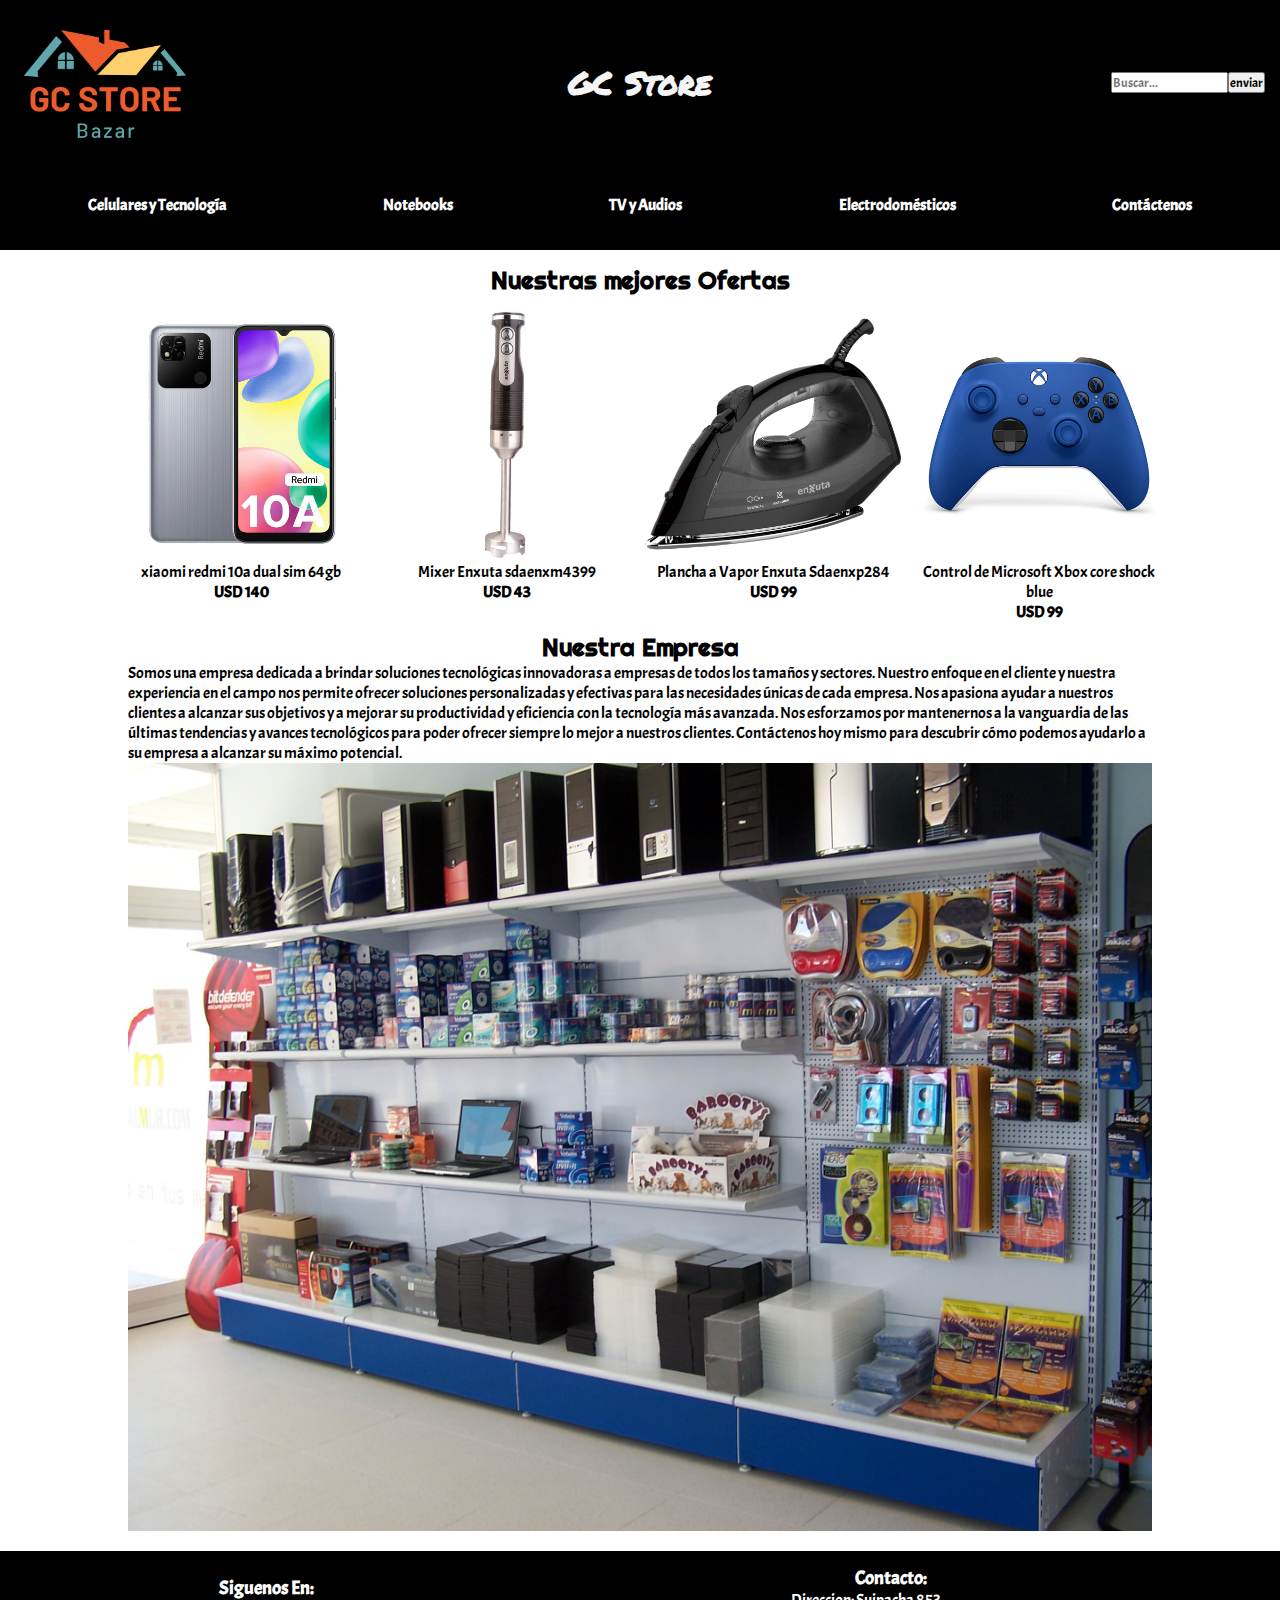
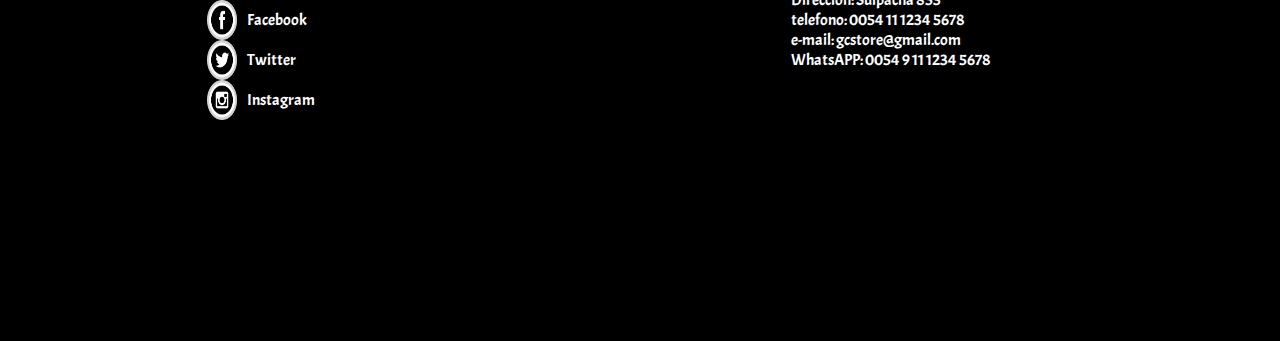
==== index.html @ 78a89770 "Se agregan los Title y los meta description a cada pagina" ====
<!DOCTYPE html>
<html lang="en">

<head>
    <meta charset="UTF-8">
    <meta http-equiv="X-UA-Compatible" content="IE=edge">
    <meta name="viewport" content="width=device-width, initial-scale=1.0">
    <meta name="description"
        content="Componentes, Conectividad, Computadoras, Monitores, Impresoras, Periféricos, Gaming, Audio e Imagen. Enviamos a todo el País. Tecnología con garantía.">
    <title>GC Store - La mejor tienda de Informatica y tecnologia del País</title>
    <link rel="stylesheet" href="./css/styles.css">
    <link href="https://unpkg.com/aos@2.3.1/dist/aos.css" rel="stylesheet">
</head>

<body>
    <header class="header">
        <figure>
            <img class="header__logo" src="./img/logo-gcstore.png" alt="Logo GC Store">
        </figure>
        <div class="header__titulo-principal">
            <h1>GC Store</h1>
        </div>
        <form class="header__form" action="">
            <input class="header__form-search" type="search" placeholder="Buscar...">
            <input class="header__form-submit-search" type="submit" value="enviar">
        </form>
        <nav class="header__nav">
            <ul class="header__nav-list-nav">
                <li><a href="./pages/cel-y-tec.html">Celulares y Tecnología</a></li>
                <li><a href="./pages/notebooks.html">Notebooks</a></li>
                <li><a href="./pages/tv-audio-video.html">TV y Audios</a></li>
                <li><a href="./pages/electrodomesticos.html">Electrodomésticos</a></li>
                <li><a href="./pages/contactenos.html">Contáctenos</a></li>
            </ul>
        </nav>


    </header>

    <main class="main">
        <section class="main__ofertas-section">
            <h2 class="main__ofertas-section-h2">Nuestras mejores Ofertas</h2>
            <div class="main__ofertas-section__contenedor-fig-index">
                <div class="ofertas-seccion__tarjeta">
                    <img src="./img/xiaomi-redmi-10a-dual-sim-64-gb-plata-cromada-3-gb-ram.jpg"
                        alt="Celular Xiaomi Redmi Note 10">
                    <p>xiaomi redmi 10a dual sim 64gb </p>
                    <p><strong>USD 140</strong></p>
                </div>
                <div class="ofertas-seccion__tarjeta">
                    <img src="./img/mixer-enxuta-sdaenxm4399-negro-y-acero-inoxidable-220v-600w.jpg"
                        alt="Mixer Enxuta 220V 600W">
                    <p>Mixer Enxuta sdaenxm4399 </p>
                    <p><strong>USD 43</strong></p>
                </div>
                <div class="ofertas-seccion__tarjeta">
                    <img src="./img/plancha-a-vapor-enxuta.jpg" alt="Plancha a vapor Enxuta">
                    <pn>Plancha a Vapor Enxuta Sdaenxp284 </pn>
                    <p><strong>USD 99</strong></p>
                </div>
                <div class="ofertas-seccion__tarjeta">
                    <img src="./img/control-de-microsoft-xbox-core-shock-blue.jpg"
                        alt="Control de Microsoft Xbox core shock blue">
                    <p>Control de Microsoft Xbox core shock blue</p>
                    <p><strong>USD 99</strong></p>
                </div>
            </div>
        </section>

        <section class="main__nuestra-empresa">
            <h2 class="main__nuestra-empresa__title">Nuestra Empresa</h2>
            <div class="main__nuestra-empresa__div">
                <p>Somos una empresa dedicada a brindar soluciones tecnológicas innovadoras a empresas de todos los
                    tamaños
                    y sectores. Nuestro enfoque en el cliente y nuestra experiencia en el campo nos permite ofrecer
                    soluciones personalizadas y efectivas para las necesidades únicas de cada empresa. Nos apasiona
                    ayudar a
                    nuestros clientes a alcanzar sus objetivos y a mejorar su productividad y eficiencia con la
                    tecnología
                    más avanzada. Nos esforzamos por mantenernos a la vanguardia de las últimas tendencias y avances
                    tecnológicos para poder ofrecer siempre lo mejor a nuestros clientes. Contáctenos hoy mismo para
                    descubrir cómo podemos ayudarlo a su empresa a alcanzar su máximo potencial.</p>
                <figure class="main__nuestra-empresa__figure">
                    <img src="./img/nuestro-local.jpg" alt="Foto de nuestro local" width="500">
                </figure>
            </div>

        </section>

    </main>

    <footer class="footer">
        <div class="footer__contenedor-redes">
            <h3 class="footer__contenedor-redes-h3">Siguenos En:</h3>
            <ul>
                <li class="footer__contenedor-redes-li"><img src="./img/fb_icon-icons.com_65434.png"
                        alt="facebook-icon"><a href="">Facebook</a></li>
                <li class="footer__contenedor-redes-li"><img
                        src="./img/social_media_logo_twitter_icon-icons.com_59061.png" alt="facebook-icon"><a
                        href="">Twitter</a></li>
                <li class="footer__contenedor-redes-li"><img
                        src="./img/social_media_logo_instagram_icon-icons.com_59062.png" alt="facebook-icon"><a
                        href="">Instagram</a></li>
            </ul>
        </div>

        <div class="footer__contacto">
            <h3 class="footer__contacto-h3">Contacto:</h3>
            <div class="footer__contacto-contenedor">
                <ul>
                    <li>Direccion: Suipacha 853</li>
                    <li>telefono: 0054 11 1234 5678 </li>
                    <li>e-mail: gcstore@gmail.com</li>
                    <li>WhatsAPP: 0054 9 11 1234 5678 </li>
                </ul>
                <iframe class="footer__contacto-iframe-gmaps"
                    src="https://www.google.com/maps/embed?pb=!1m18!1m12!1m3!1d11045.826780831363!2d-58.38901411533874!3d-34.60557881953259!2m3!1f0!2f0!3f0!3m2!1i1024!2i768!4f13.1!3m3!1m2!1s0x95bccac9b6e2e197%3A0x750fd7bfead405ed!2sSuipacha%20853%2C%20C1008AAQ%20CABA%2C%20Argentina!5e0!3m2!1ses-419!2suy!4v1678734694601!5m2!1ses-419!2suy"
                    width="600" height="450" style="border:0;" allowfullscreen="" loading="lazy"
                    referrerpolicy="no-referrer-when-downgrade"></iframe>
            </div>
        </div>

    </footer>
    <script src="https://unpkg.com/aos@2.3.1/dist/aos.js"></script>
    <script>
        AOS.init();
    </script>
</body>

</html>
---- css/styles.css ----
* {
  margin: 0;
  padding: 0;
  box-sizing: border-box;
  /* toda la caja con el padding y el borde forma parte de ese 100% */
}

a {
  text-decoration: none;
}

ul,
ol {
  list-style-type: none;
}

@font-face {
  font-family: "acme";
  src: url("../fonts/Acme/Acme-Regular.ttf");
}
@font-face {
  font-family: "permanentmaker";
  src: url("../fonts/Permanent_Marker/PermanentMarker-Regular.ttf");
}
@font-face {
  font-family: "righteos";
  src: url("../fonts/Righteous/Righteous-Regular.ttf");
}
* {
  font-family: "acme", "Lucida Sans Regular", "Lucida Grande", "Lucida Sans Unicode", Geneva, Verdana, sans-serif;
}

.header {
  background-color: rgb(0, 0, 0);
  padding-top: 15px;
  padding-left: 15px;
  padding-right: 15px;
  color: whitesmoke;
  /* padding-bottom: none; */
}
.header__titulo-principal h1 {
  color: whitesmoke;
  font-family: permanentmaker, "Lucida Sans Regular", "Lucida Grande", "Lucida Sans Unicode", Geneva, Verdana, sans-serif;
  font-size: 2rem;
  text-align: center;
}
.header__logo {
  display: none;
}
.header__nav-list-nav {
  display: flex;
  flex-direction: column;
  gap: 10px;
}
.header__nav-list-nav li {
  font-weight: bold;
  font-size: 1.2;
  text-align: center;
}
.header__nav-list-nav li a {
  text-decoration: none;
  color: white;
}
.header__form {
  display: none;
}

@media (min-width: 576px) {
  .header {
    display: grid;
    grid-template-columns: 1fr 1fr 1fr;
    grid-template-rows: 15vh 10vh;
    grid-gap: 10px;
    align-items: center;
  }
  .header__logo {
    display: block;
    width: 20vh;
  }
  .header__form {
    display: flex;
    flex-direction: row;
    justify-content: end;
    align-items: center;
  }
  .header__nav-list-nav {
    display: flex;
    flex-direction: row;
    justify-content: space-around;
  }
  .header__nav {
    grid-column: span 3;
  }
}
.footer {
  display: flex;
  flex-direction: column;
  flex-wrap: wrap;
  justify-content: space-around;
  background-color: black;
  padding: 15px;
}
.footer__contacto {
  display: flex;
  flex-direction: column;
  color: white;
  text-align: left;
}
.footer__contacto-h3 {
  text-align: center;
}
.footer__contacto-contenedor {
  display: flex;
  flex-direction: column;
  color: white;
  align-items: center;
  /* gap: 20px; */
}
.footer__contacto-iframe-gmaps {
  width: 80vw;
  height: 80vw;
  padding: 20px;
  align-items: center;
}
.footer__contenedor-redes {
  display: flex;
  flex-direction: column;
  padding: 10px;
  align-items: center;
}
.footer__contenedor-redes li {
  display: flex;
  flex-direction: row;
}
.footer__contenedor-redes li a {
  color: white;
  padding: 10px;
  text-decoration: none;
}
.footer__contenedor-redes h3 {
  color: white;
}
.footer__contenedor-redes img {
  width: 30px;
}

@media (min-width: 576px) {
  .footer {
    display: flex;
    flex-direction: row;
  }
  .footer__contacto-iframe-gmaps {
    width: 30vw;
    height: 20vw;
    padding: 20px;
    align-items: center;
  }
}
.ofertas-seccion__tarjeta {
  display: flex;
  flex-direction: column;
  justify-content: center;
  text-align: center;
}
.ofertas-seccion__tarjeta p {
  width: 60vw;
}
.ofertas-seccion__tarjeta img {
  width: 60vw;
}

@media (min-width: 576px) {
  .ofertas-seccion__tarjeta p {
    width: 30vw;
  }
  .ofertas-seccion__tarjeta img {
    width: 30vw;
  }
}
@media (min-width: 800px) {
  .ofertas-seccion__tarjeta p {
    width: 20vw;
  }
  .ofertas-seccion__tarjeta img {
    width: 20vw;
  }
}
/*----------------------------------------------BODY INDEX hasta 576px------------------------------------------------------ */
.main {
  padding: 15px;
}
.main__ofertas-section-h2 {
  font-family: righteos, "Lucida Sans Regular", "Lucida Grande", "Lucida Sans Unicode", Geneva, Verdana, sans-serif;
  text-align: center;
  justify-content: center;
  font-size: 1.5rem;
}
.main__ofertas-section__contenedor-fig-index {
  display: flex;
  flex-direction: column;
  /* justify-content: space-around; */
  align-items: center;
  gap: 10px;
  /*background-color: blue;*/
}
.main__nuestra-empresa {
  display: flex;
  flex-flow: column;
  align-items: center;
}
.main__nuestra-empresa h2 {
  font-family: righteos, "Lucida Sans Regular", "Lucida Grande", "Lucida Sans Unicode", Geneva, Verdana, sans-serif;
  padding-top: 10px;
  text-align: center;
  font-size: 1.5rem;
}
.main__nuestra-empresa p {
  width: 80vw;
}
.main__nuestra-empresa figure img {
  width: 80vw;
}

/*----------------------------------------------BODY INDEX de 576px hasta 800px------------------------------------------------------ */
@media (min-width: 576px) {
  .main__ofertas-section__contenedor-fig-index {
    display: grid;
    grid-template-areas: "ofertas-seccion__tarjeta ofertas-seccion__tarjeta" "ofertas-seccion__tarjeta ofertas-seccion__tarjeta";
    align-items: baseline;
    justify-content: center;
  }
}
/*----------------------------------------------BODY INDEX mas de 800px------------------------------------------------------ */
@media (min-width: 800px) {
  .main__ofertas-section__contenedor-fig-index {
    display: grid;
    grid-template-areas: "ofertas-seccion__tarjeta ofertas-seccion__tarjeta ofertas-seccion__tarjeta ofertas-seccion__tarjet";
    align-items: baseline;
    justify-content: center;
    padding-top: 10px;
  }
}
.main-pages {
  padding: 15px;
}
.main-pages__marcas {
  display: none;
}
.main-pages__marcas-h2 {
  font-family: righteos, "Lucida Sans Regular", "Lucida Grande", "Lucida Sans Unicode", Geneva, Verdana, sans-serif;
  text-align: center;
  font-size: 1.3rem;
}
.main-pages__marcas-items {
  text-align: center;
  padding: 0px;
  font-size: 1.2rem;
}
.main-pages__productos-h2 {
  font-family: righteos, "Lucida Sans Regular", "Lucida Grande", "Lucida Sans Unicode", Geneva, Verdana, sans-serif;
  text-align: center;
  font-size: 1.6rem;
}
.main-pages__productos-contenedor-figuras {
  display: flex;
  flex-direction: column;
  align-items: center;
  gap: 10px;
  /*background-color: blue;*/
}

@media (min-width: 576px) {
  .main-pages {
    display: grid;
    grid-template-areas: "main-pages__marcas main-pages__productos";
  }
  .main-pages__marcas {
    display: flex;
    flex-direction: column;
    align-items: center;
    gap: 10px;
    /*background-color: blue;*/
  }
  .main-pages__productos-contenedor-figuras {
    display: grid;
    grid-template-areas: "ofertas-seccion__tarjeta ofertas-seccion__tarjeta" "ofertas-seccion__tarjeta ofertas-seccion__tarjeta";
    align-items: baseline;
    justify-content: center;
  }
}
@media (min-width: 800px) {
  .main-pages__productos-contenedor-figuras {
    display: grid;
    grid-template-areas: "ofertas-seccion__tarjeta ofertas-seccion__tarjeta ofertas-seccion__tarjeta ofertas-seccion__tarjeta";
    align-items: baseline;
    justify-content: center;
  }
}
/*---------------------------------------BODY PAGE CONTACTENOS hasta 576px------------------------------------------- */
.main-contactenos {
  padding: 15px;
  display: flex;
  flex-direction: column;
  align-items: center;
}
.main-contactenos-h2 {
  font-family: righteos, "Lucida Sans Regular", "Lucida Grande", "Lucida Sans Unicode", Geneva, Verdana, sans-serif;
  text-align: center;
  font-size: 1.6rem;
}
.main-contactenos-form {
  gap: 10px;
  width: 60vw;
  border-radius: 20px;
  background-color: rgba(0, 0, 0, 0.2);
}
.main-contactenos-form-nombre-usuario {
  display: flex;
  flex-direction: row;
  padding: 10px;
  flex-wrap: wrap;
}
.main-contactenos-form-nombre-usuario input {
  max-width: 100%;
  width: 100%;
}
.main-contactenos-form-email-usuario {
  display: flex;
  flex-direction: row;
  padding: 10px;
  flex-wrap: wrap;
}
.main-contactenos-form-email-usuario input {
  max-width: 100%;
  width: 100%;
}
.main-contactenos-form-motivo-mensaje {
  display: flex;
  flex-direction: row;
  padding: 10px;
  flex-wrap: wrap;
}
.main-contactenos-form-mensaje-usuario {
  display: flex;
  flex-direction: row;
  flex-wrap: wrap;
  padding: 10px;
}
.main-contactenos-form-mensaje-usuario textarea {
  min-height: 100px;
  max-height: 200px;
  max-width: 100%;
  width: 100%;
}
.main-contactenos-form-sumit-reset {
  display: flex;
  flex-direction: row;
  padding: 10px;
  justify-content: space-around;
  flex-wrap: wrap;
}

@media (min-width: 800px) {
  /* -----------------------------------BODY PAGE CONTACTENOS------------------------------------------------ */
  .main__contactenos-form {
    gap: 10px;
    width: 40vw;
    border-radius: 20px;
    background-color: rgba(0, 0, 0, 0.2);
  }
}

/*# sourceMappingURL=styles.css.map */
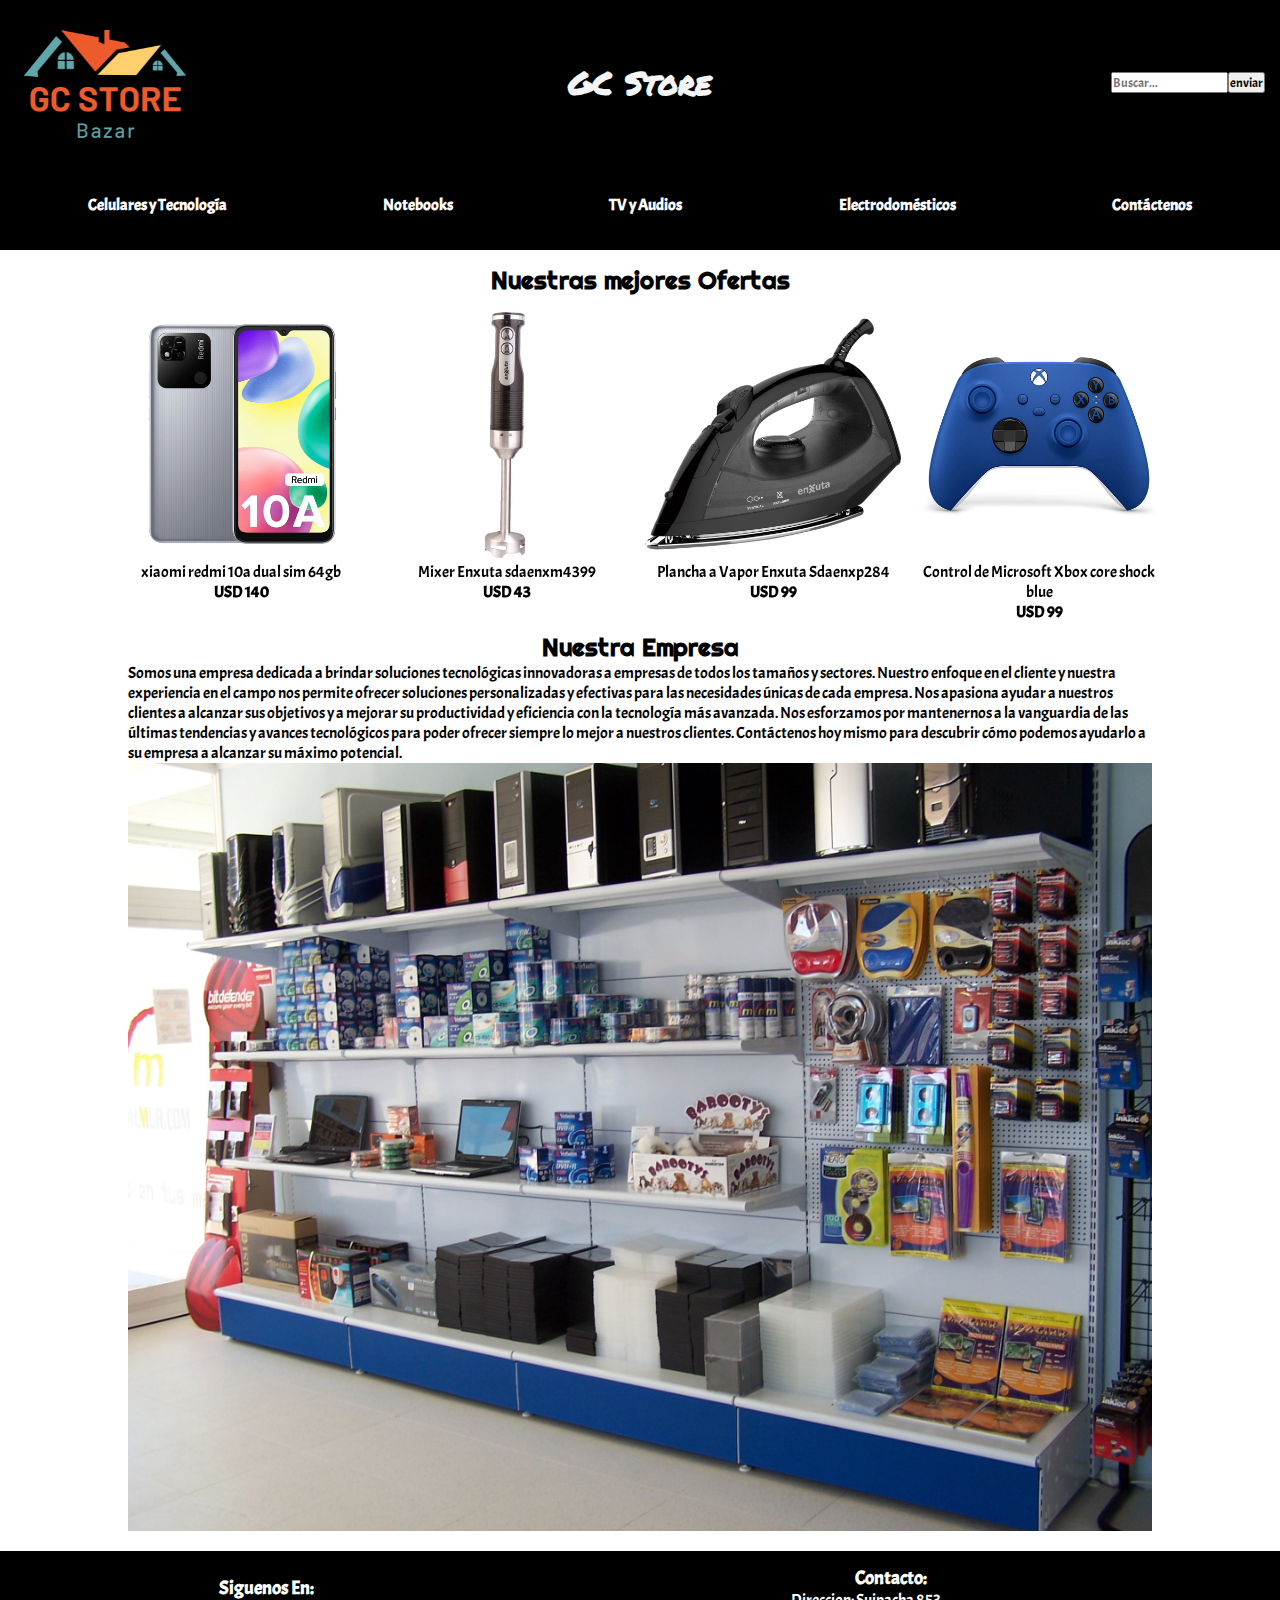
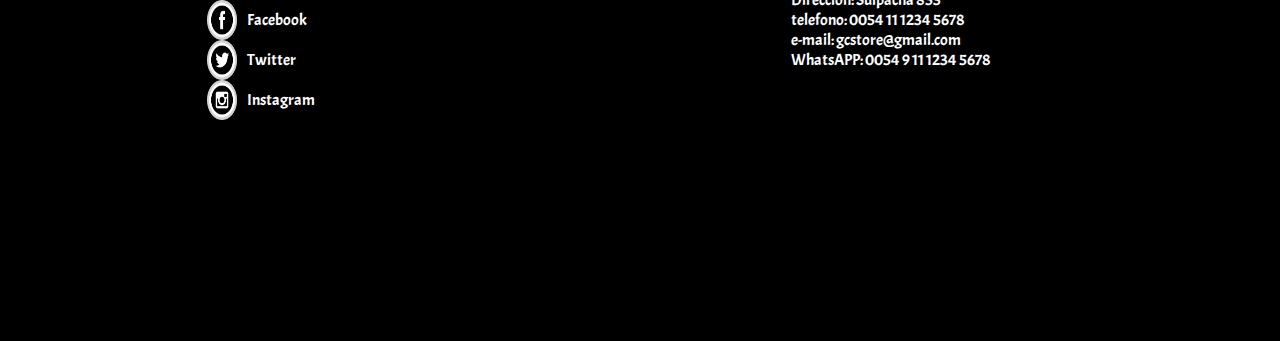
==== commit 3c16711c: "Agrego animaciones en las cards y el logo de las paginas" ====
--- a/index.html
+++ b/index.html
@@ -15,7 +15,8 @@
 <body>
     <header class="header">
         <figure>
-            <img class="header__logo" src="./img/logo-gcstore.png" alt="Logo GC Store">
+            <img data-aos="flip-left" data-aos-easing="ease-out-cubic" data-aos-duration="2000" class="header__logo"
+                src="./img/logo-gcstore.png" alt="Logo GC Store">
         </figure>
         <div class="header__titulo-principal">
             <h1>GC Store</h1>
@@ -41,24 +42,24 @@
         <section class="main__ofertas-section">
             <h2 class="main__ofertas-section-h2">Nuestras mejores Ofertas</h2>
             <div class="main__ofertas-section__contenedor-fig-index">
-                <div class="ofertas-seccion__tarjeta">
+                <div data-aos="zoom-in" class="ofertas-seccion__tarjeta">
                     <img src="./img/xiaomi-redmi-10a-dual-sim-64-gb-plata-cromada-3-gb-ram.jpg"
                         alt="Celular Xiaomi Redmi Note 10">
                     <p>xiaomi redmi 10a dual sim 64gb </p>
                     <p><strong>USD 140</strong></p>
                 </div>
-                <div class="ofertas-seccion__tarjeta">
+                <div data-aos="zoom-in" class="ofertas-seccion__tarjeta">
                     <img src="./img/mixer-enxuta-sdaenxm4399-negro-y-acero-inoxidable-220v-600w.jpg"
                         alt="Mixer Enxuta 220V 600W">
                     <p>Mixer Enxuta sdaenxm4399 </p>
                     <p><strong>USD 43</strong></p>
                 </div>
-                <div class="ofertas-seccion__tarjeta">
+                <div data-aos="zoom-in" class="ofertas-seccion__tarjeta">
                     <img src="./img/plancha-a-vapor-enxuta.jpg" alt="Plancha a vapor Enxuta">
                     <pn>Plancha a Vapor Enxuta Sdaenxp284 </pn>
                     <p><strong>USD 99</strong></p>
                 </div>
-                <div class="ofertas-seccion__tarjeta">
+                <div data-aos="zoom-in" class="ofertas-seccion__tarjeta">
                     <img src="./img/control-de-microsoft-xbox-core-shock-blue.jpg"
                         alt="Control de Microsoft Xbox core shock blue">
                     <p>Control de Microsoft Xbox core shock blue</p>
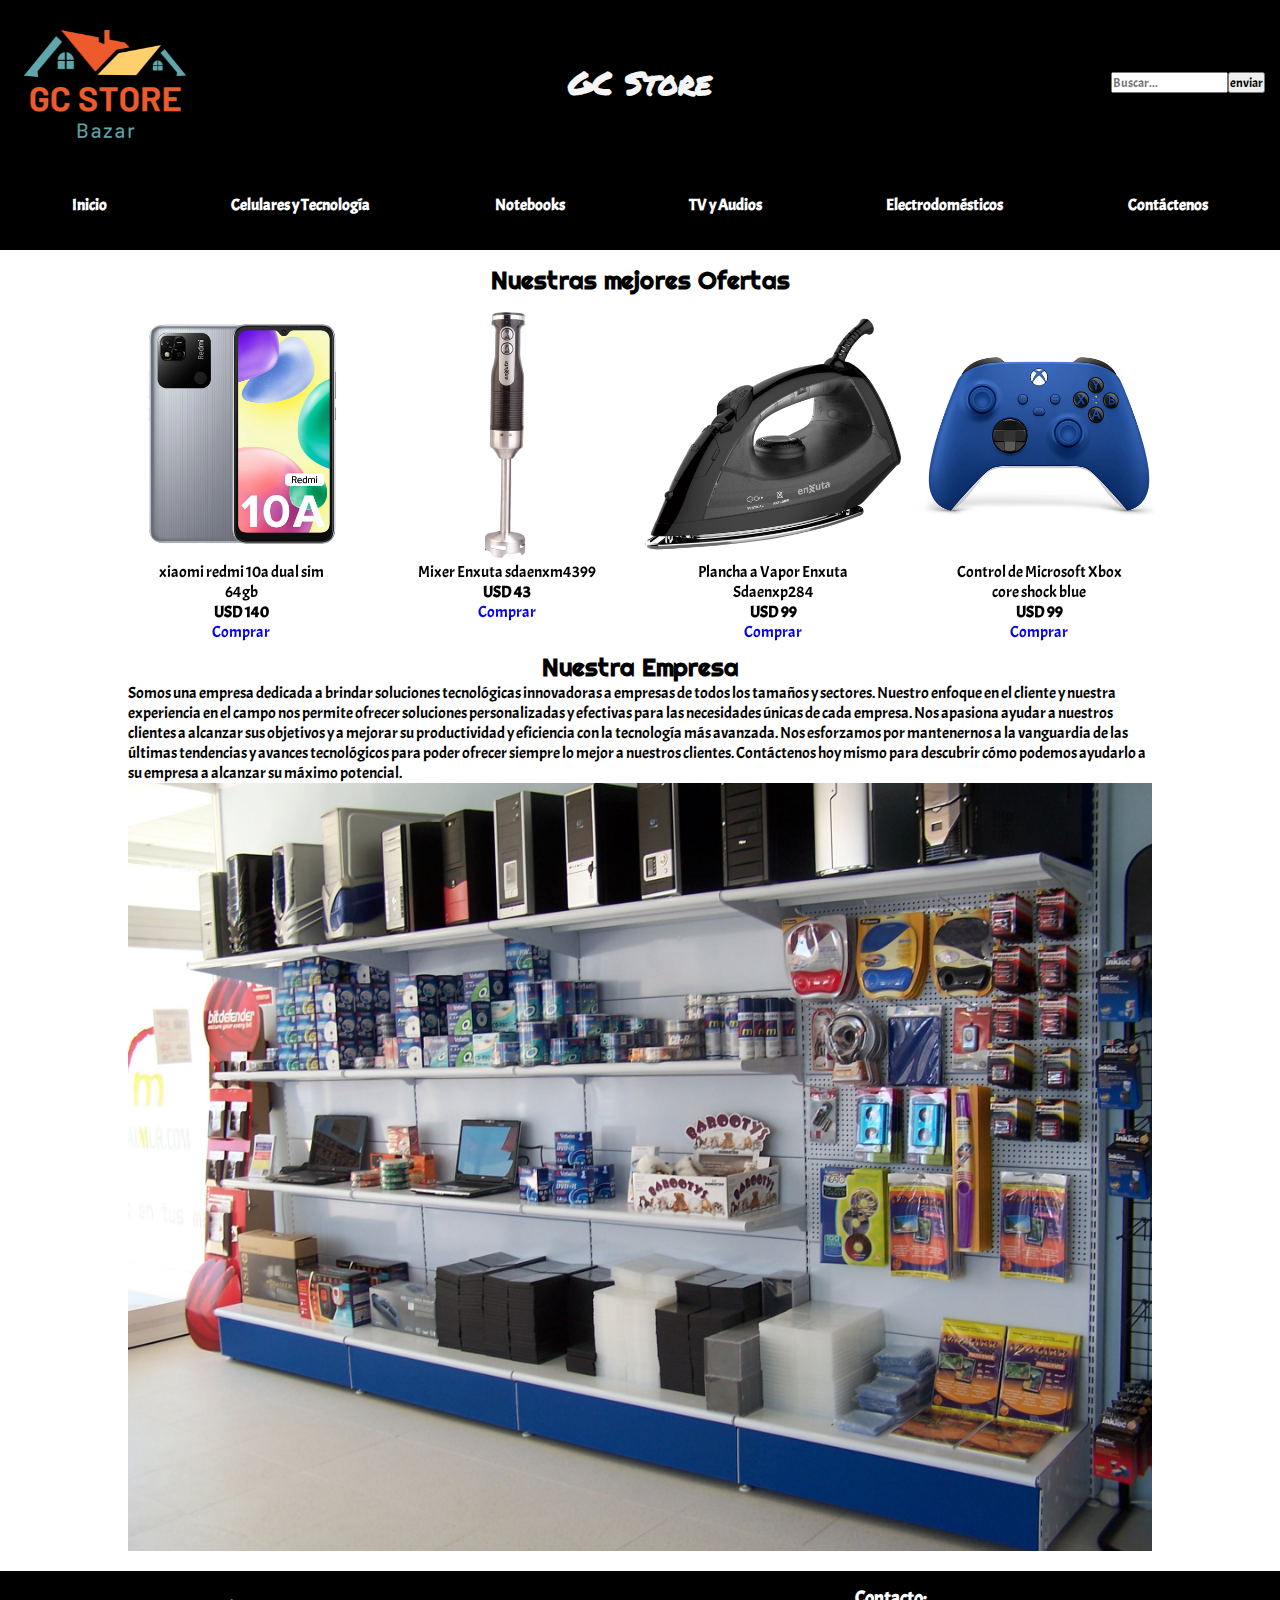
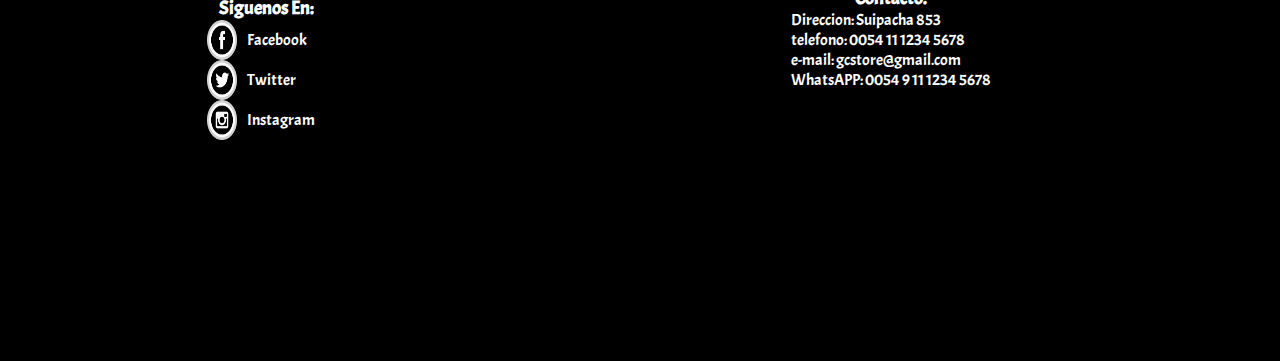
==== commit 9930ec78: "Perfecciono apariencia de la pagina agrego botones de comprar, sombra,etc" ====
--- a/index.html
+++ b/index.html
@@ -8,6 +8,8 @@
     <meta name="description"
         content="Componentes, Conectividad, Computadoras, Monitores, Impresoras, Periféricos, Gaming, Audio e Imagen. Enviamos a todo el País. Tecnología con garantía.">
     <title>GC Store - La mejor tienda de Informatica y tecnologia del País</title>
+    <link href="https://cdn.jsdelivr.net/npm/bootstrap@5.3.0-alpha3/dist/css/bootstrap.min.css" rel="stylesheet"
+        integrity="sha384-KK94CHFLLe+nY2dmCWGMq91rCGa5gtU4mk92HdvYe+M/SXH301p5ILy+dN9+nJOZ" crossorigin="anonymous">
     <link rel="stylesheet" href="./css/styles.css">
     <link href="https://unpkg.com/aos@2.3.1/dist/aos.css" rel="stylesheet">
 </head>
@@ -22,11 +24,12 @@
             <h1>GC Store</h1>
         </div>
         <form class="header__form" action="">
-            <input class="header__form-search" type="search" placeholder="Buscar...">
-            <input class="header__form-submit-search" type="submit" value="enviar">
+            <input class="header__form-search form-control-sm me-2" type="search" placeholder="Buscar...">
+            <input class="header__form-submit-search btn btn-sm btn-ligth bg-body-secondary" type="submit" value="enviar">
         </form>
         <nav class="header__nav">
             <ul class="header__nav-list-nav">
+                <li><a href="./index.html">Inicio</a></li>
                 <li><a href="./pages/cel-y-tec.html">Celulares y Tecnología</a></li>
                 <li><a href="./pages/notebooks.html">Notebooks</a></li>
                 <li><a href="./pages/tv-audio-video.html">TV y Audios</a></li>
@@ -42,28 +45,32 @@
         <section class="main__ofertas-section">
             <h2 class="main__ofertas-section-h2">Nuestras mejores Ofertas</h2>
             <div class="main__ofertas-section__contenedor-fig-index">
-                <div data-aos="zoom-in" class="ofertas-seccion__tarjeta">
+                <div data-aos="zoom-in" class="ofertas-seccion__tarjeta shadow-sm p-2">
                     <img src="./img/xiaomi-redmi-10a-dual-sim-64-gb-plata-cromada-3-gb-ram.jpg"
                         alt="Celular Xiaomi Redmi Note 10">
                     <p>xiaomi redmi 10a dual sim 64gb </p>
                     <p><strong>USD 140</strong></p>
+                    <a href="#" class="btn btn-secondary">Comprar</a>
                 </div>
-                <div data-aos="zoom-in" class="ofertas-seccion__tarjeta">
+                <div data-aos="zoom-in" class="ofertas-seccion__tarjeta shadow-sm p-2">
                     <img src="./img/mixer-enxuta-sdaenxm4399-negro-y-acero-inoxidable-220v-600w.jpg"
                         alt="Mixer Enxuta 220V 600W">
                     <p>Mixer Enxuta sdaenxm4399 </p>
                     <p><strong>USD 43</strong></p>
+                    <a href="#" class="btn btn-secondary">Comprar</a>
                 </div>
-                <div data-aos="zoom-in" class="ofertas-seccion__tarjeta">
+                <div data-aos="zoom-in" class="ofertas-seccion__tarjeta shadow-sm p-2">
                     <img src="./img/plancha-a-vapor-enxuta.jpg" alt="Plancha a vapor Enxuta">
-                    <pn>Plancha a Vapor Enxuta Sdaenxp284 </pn>
+                    <p>Plancha a Vapor Enxuta Sdaenxp284 </h3>
                     <p><strong>USD 99</strong></p>
+                    <a href="#" class="btn btn-secondary">Comprar</a>
                 </div>
-                <div data-aos="zoom-in" class="ofertas-seccion__tarjeta">
+                <div data-aos="zoom-in" class="ofertas-seccion__tarjeta shadow-sm p-2">
                     <img src="./img/control-de-microsoft-xbox-core-shock-blue.jpg"
                         alt="Control de Microsoft Xbox core shock blue">
                     <p>Control de Microsoft Xbox core shock blue</p>
                     <p><strong>USD 99</strong></p>
+                    <a href="#" class="btn btn-secondary">Comprar</a>
                 </div>
             </div>
         </section>
@@ -82,7 +89,7 @@
                     tecnológicos para poder ofrecer siempre lo mejor a nuestros clientes. Contáctenos hoy mismo para
                     descubrir cómo podemos ayudarlo a su empresa a alcanzar su máximo potencial.</p>
                 <figure class="main__nuestra-empresa__figure">
-                    <img src="./img/nuestro-local.jpg" alt="Foto de nuestro local" width="500">
+                    <img src="./img/nuestro-local.jpg" alt="Foto de nuestro local">
                 </figure>
             </div>
 
@@ -126,6 +133,9 @@
     <script>
         AOS.init();
     </script>
+    <script src="https://cdn.jsdelivr.net/npm/bootstrap@5.3.0-alpha3/dist/js/bootstrap.bundle.min.js"
+        integrity="sha384-ENjdO4Dr2bkBIFxQpeoTz1HIcje39Wm4jDKdf19U8gI4ddQ3GYNS7NTKfAdVQSZe"
+        crossorigin="anonymous"></script>
 </body>
 
 </html>--- a/css/styles.css
+++ b/css/styles.css
@@ -161,28 +161,38 @@
   flex-direction: column;
   justify-content: center;
   text-align: center;
+  align-items: center;
 }
 .ofertas-seccion__tarjeta p {
-  width: 60vw;
+  width: 50vw;
 }
 .ofertas-seccion__tarjeta img {
   width: 60vw;
 }
+.ofertas-seccion__tarjeta a {
+  width: 30vw;
+}
 
 @media (min-width: 576px) {
   .ofertas-seccion__tarjeta p {
-    width: 30vw;
+    width: 25vw;
   }
   .ofertas-seccion__tarjeta img {
     width: 30vw;
   }
+  .ofertas-seccion__tarjeta a {
+    width: 15vw;
+  }
 }
 @media (min-width: 800px) {
   .ofertas-seccion__tarjeta p {
-    width: 20vw;
+    width: 15vw;
   }
   .ofertas-seccion__tarjeta img {
     width: 20vw;
+  }
+  .ofertas-seccion__tarjeta a {
+    width: 10vw;
   }
 }
 /*----------------------------------------------BODY INDEX hasta 576px------------------------------------------------------ */
@@ -358,6 +368,7 @@
   padding: 10px;
   justify-content: space-around;
   flex-wrap: wrap;
+  border-radius: 10px;
 }
 
 @media (min-width: 800px) {
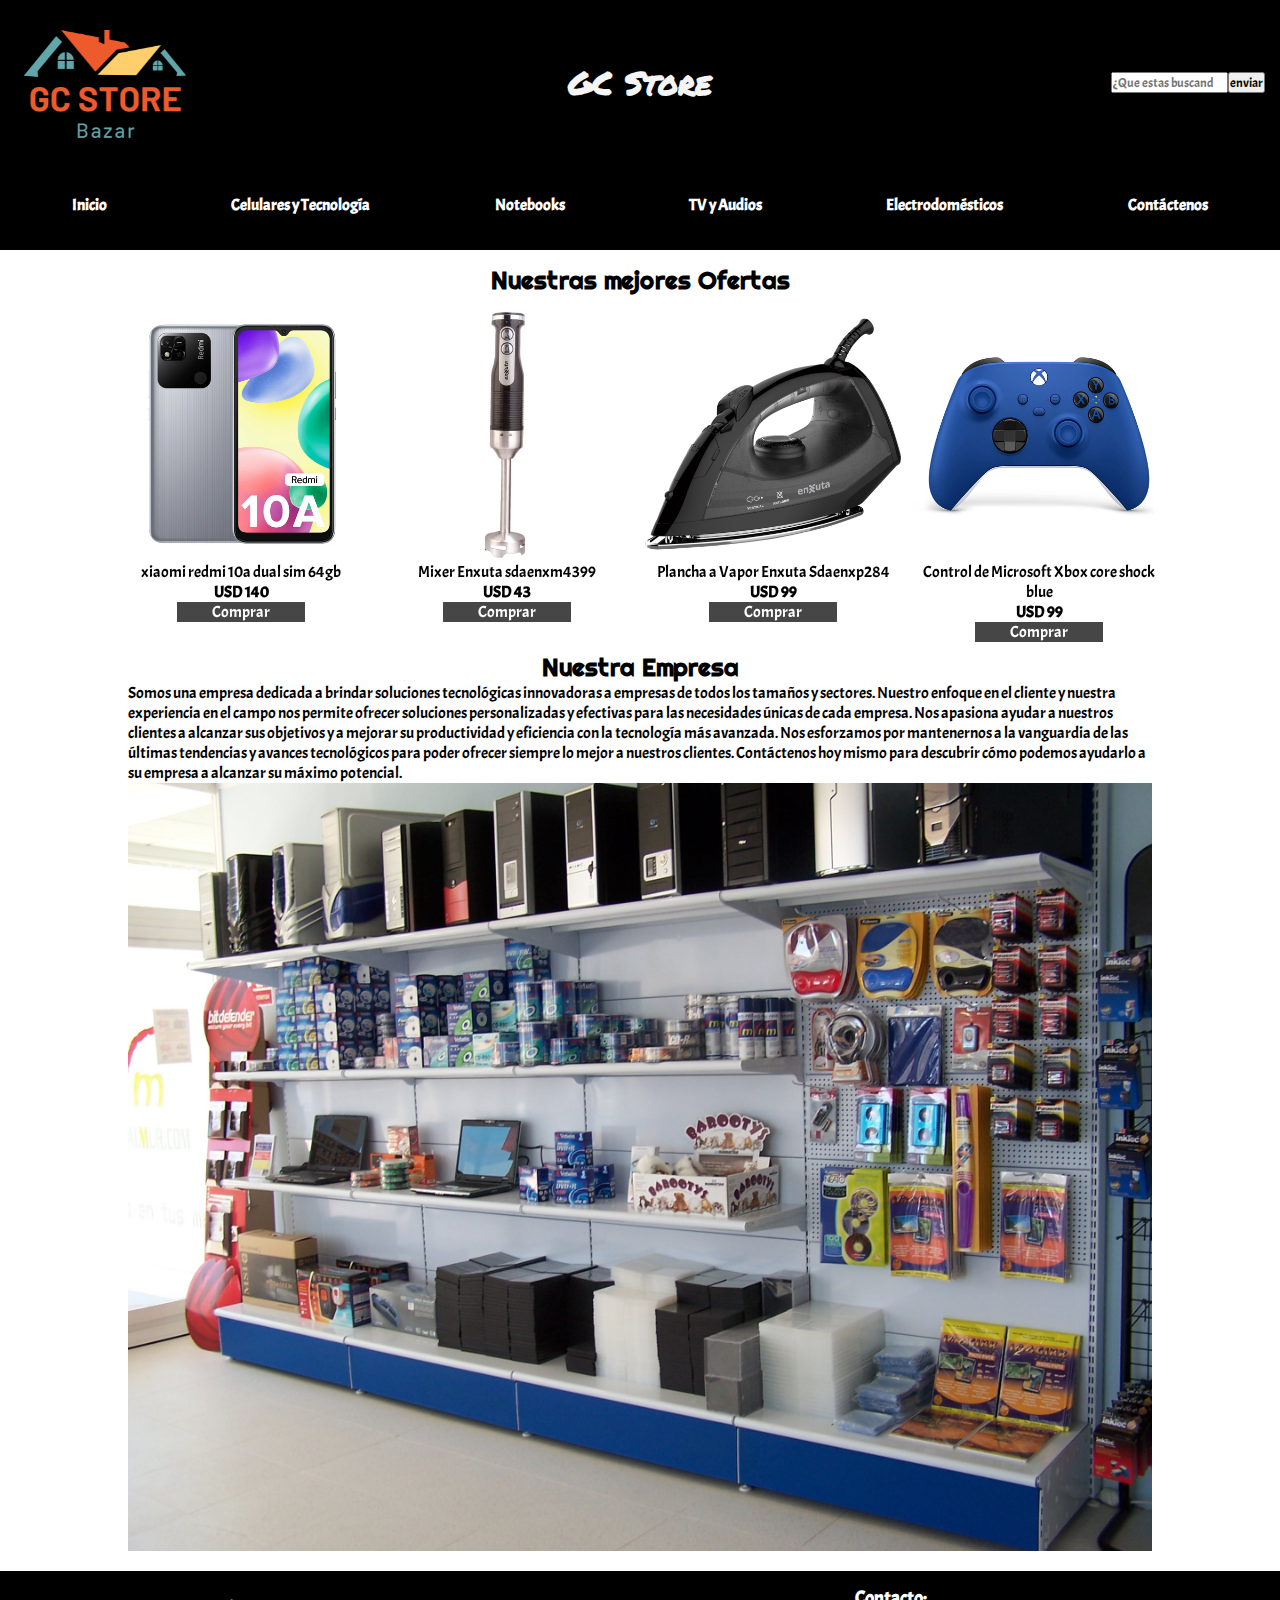
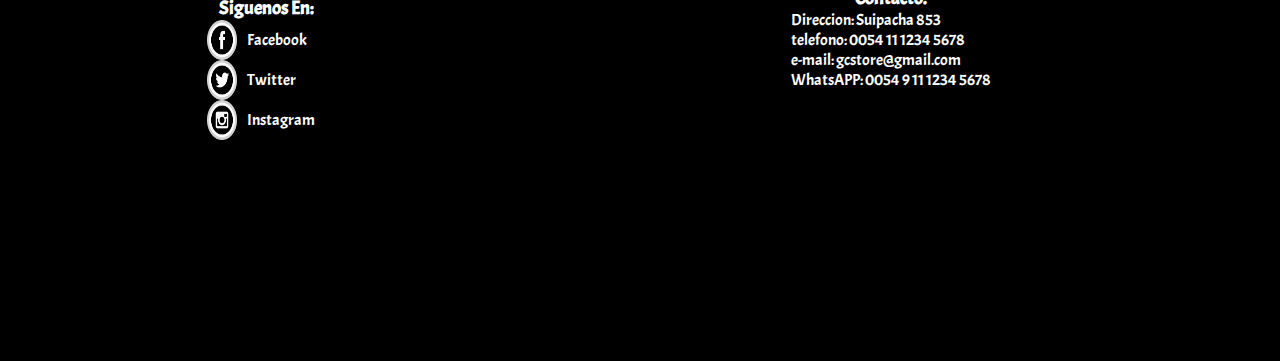
==== commit dc52a0d5: "Agrego botones y perfecciono el sitio" ====
--- a/index.html
+++ b/index.html
@@ -24,7 +24,7 @@
             <h1>GC Store</h1>
         </div>
         <form class="header__form" action="">
-            <input class="header__form-search form-control-sm me-2" type="search" placeholder="Buscar...">
+            <input class="header__form-search form-control-sm me-2" type="search" placeholder="¿Que estas buscando?">
             <input class="header__form-submit-search btn btn-sm btn-ligth bg-body-secondary" type="submit" value="enviar">
         </form>
         <nav class="header__nav">
@@ -45,32 +45,32 @@
         <section class="main__ofertas-section">
             <h2 class="main__ofertas-section-h2">Nuestras mejores Ofertas</h2>
             <div class="main__ofertas-section__contenedor-fig-index">
-                <div data-aos="zoom-in" class="ofertas-seccion__tarjeta shadow-sm p-2">
+                <div data-aos="zoom-in" class="ofertas-seccion__tarjeta shadow p-2">
                     <img src="./img/xiaomi-redmi-10a-dual-sim-64-gb-plata-cromada-3-gb-ram.jpg"
                         alt="Celular Xiaomi Redmi Note 10">
                     <p>xiaomi redmi 10a dual sim 64gb </p>
                     <p><strong>USD 140</strong></p>
-                    <a href="#" class="btn btn-secondary">Comprar</a>
+                    <a href="#" class="btn mi-btn">Comprar</a>
                 </div>
-                <div data-aos="zoom-in" class="ofertas-seccion__tarjeta shadow-sm p-2">
+                <div data-aos="zoom-in" class="ofertas-seccion__tarjeta shadow p-2">
                     <img src="./img/mixer-enxuta-sdaenxm4399-negro-y-acero-inoxidable-220v-600w.jpg"
                         alt="Mixer Enxuta 220V 600W">
                     <p>Mixer Enxuta sdaenxm4399 </p>
                     <p><strong>USD 43</strong></p>
-                    <a href="#" class="btn btn-secondary">Comprar</a>
+                    <a href="#" class="btn mi-btn">Comprar</a>
                 </div>
-                <div data-aos="zoom-in" class="ofertas-seccion__tarjeta shadow-sm p-2">
+                <div data-aos="zoom-in" class="ofertas-seccion__tarjeta shadow p-2">
                     <img src="./img/plancha-a-vapor-enxuta.jpg" alt="Plancha a vapor Enxuta">
                     <p>Plancha a Vapor Enxuta Sdaenxp284 </h3>
                     <p><strong>USD 99</strong></p>
-                    <a href="#" class="btn btn-secondary">Comprar</a>
+                    <a href="#" class="btn mi-btn">Comprar</a>
                 </div>
-                <div data-aos="zoom-in" class="ofertas-seccion__tarjeta shadow-sm p-2">
+                <div data-aos="zoom-in" class="ofertas-seccion__tarjeta shadow p-2">
                     <img src="./img/control-de-microsoft-xbox-core-shock-blue.jpg"
                         alt="Control de Microsoft Xbox core shock blue">
                     <p>Control de Microsoft Xbox core shock blue</p>
                     <p><strong>USD 99</strong></p>
-                    <a href="#" class="btn btn-secondary">Comprar</a>
+                    <a href="#" class="btn mi-btn">Comprar</a>
                 </div>
             </div>
         </section>
--- a/css/styles.css
+++ b/css/styles.css
@@ -28,6 +28,10 @@
 }
 * {
   font-family: "acme", "Lucida Sans Regular", "Lucida Grande", "Lucida Sans Unicode", Geneva, Verdana, sans-serif;
+}
+
+.bg-head-foot {
+  background-color: rgba(0, 0, 0, 0);
 }
 
 .header {
@@ -164,7 +168,7 @@
   align-items: center;
 }
 .ofertas-seccion__tarjeta p {
-  width: 50vw;
+  width: 60vw;
 }
 .ofertas-seccion__tarjeta img {
   width: 60vw;
@@ -175,7 +179,7 @@
 
 @media (min-width: 576px) {
   .ofertas-seccion__tarjeta p {
-    width: 25vw;
+    width: 30vw;
   }
   .ofertas-seccion__tarjeta img {
     width: 30vw;
@@ -184,9 +188,9 @@
     width: 15vw;
   }
 }
-@media (min-width: 800px) {
+@media (min-width: 1200px) {
   .ofertas-seccion__tarjeta p {
-    width: 15vw;
+    width: 20vw;
   }
   .ofertas-seccion__tarjeta img {
     width: 20vw;
@@ -195,6 +199,17 @@
     width: 10vw;
   }
 }
+.mi-btn {
+  background-color: rgb(71, 70, 70);
+  color: white;
+}
+
+.mi-btn:hover {
+  background-color: white;
+  border: 2px solid rgb(71, 70, 70);
+  color: rgb(71, 70, 70);
+}
+
 /*----------------------------------------------BODY INDEX hasta 576px------------------------------------------------------ */
 .main {
   padding: 15px;
@@ -241,7 +256,7 @@
   }
 }
 /*----------------------------------------------BODY INDEX mas de 800px------------------------------------------------------ */
-@media (min-width: 800px) {
+@media (min-width: 1200px) {
   .main__ofertas-section__contenedor-fig-index {
     display: grid;
     grid-template-areas: "ofertas-seccion__tarjeta ofertas-seccion__tarjeta ofertas-seccion__tarjeta ofertas-seccion__tarjet";
@@ -253,16 +268,21 @@
 .main-pages {
   padding: 15px;
 }
-.main-pages__marcas {
+.main-pages__filtros {
   display: none;
 }
-.main-pages__marcas-h2 {
-  font-family: righteos, "Lucida Sans Regular", "Lucida Grande", "Lucida Sans Unicode", Geneva, Verdana, sans-serif;
-  text-align: center;
+.main-pages__filtros-h2 {
+  font-family: righteos, "Lucida Sans Regular", "Lucida Grande", "Lucida Sans Unicode", Geneva, Verdana, sans-serif;
+  text-align: left;
   font-size: 1.3rem;
 }
-.main-pages__marcas-items {
-  text-align: center;
+.main-pages__filtros-h3 {
+  font-family: righteos, "Lucida Sans Regular", "Lucida Grande", "Lucida Sans Unicode", Geneva, Verdana, sans-serif;
+  text-align: left;
+  font-size: 1.15rem;
+}
+.main-pages__filtros-marcas-items {
+  text-align: left;
   padding: 0px;
   font-size: 1.2rem;
 }
@@ -284,10 +304,10 @@
     display: grid;
     grid-template-areas: "main-pages__marcas main-pages__productos";
   }
-  .main-pages__marcas {
+  .main-pages__filtros {
     display: flex;
     flex-direction: column;
-    align-items: center;
+    align-items: left;
     gap: 10px;
     /*background-color: blue;*/
   }
@@ -298,7 +318,7 @@
     justify-content: center;
   }
 }
-@media (min-width: 800px) {
+@media (min-width: 1200px) {
   .main-pages__productos-contenedor-figuras {
     display: grid;
     grid-template-areas: "ofertas-seccion__tarjeta ofertas-seccion__tarjeta ofertas-seccion__tarjeta ofertas-seccion__tarjeta";
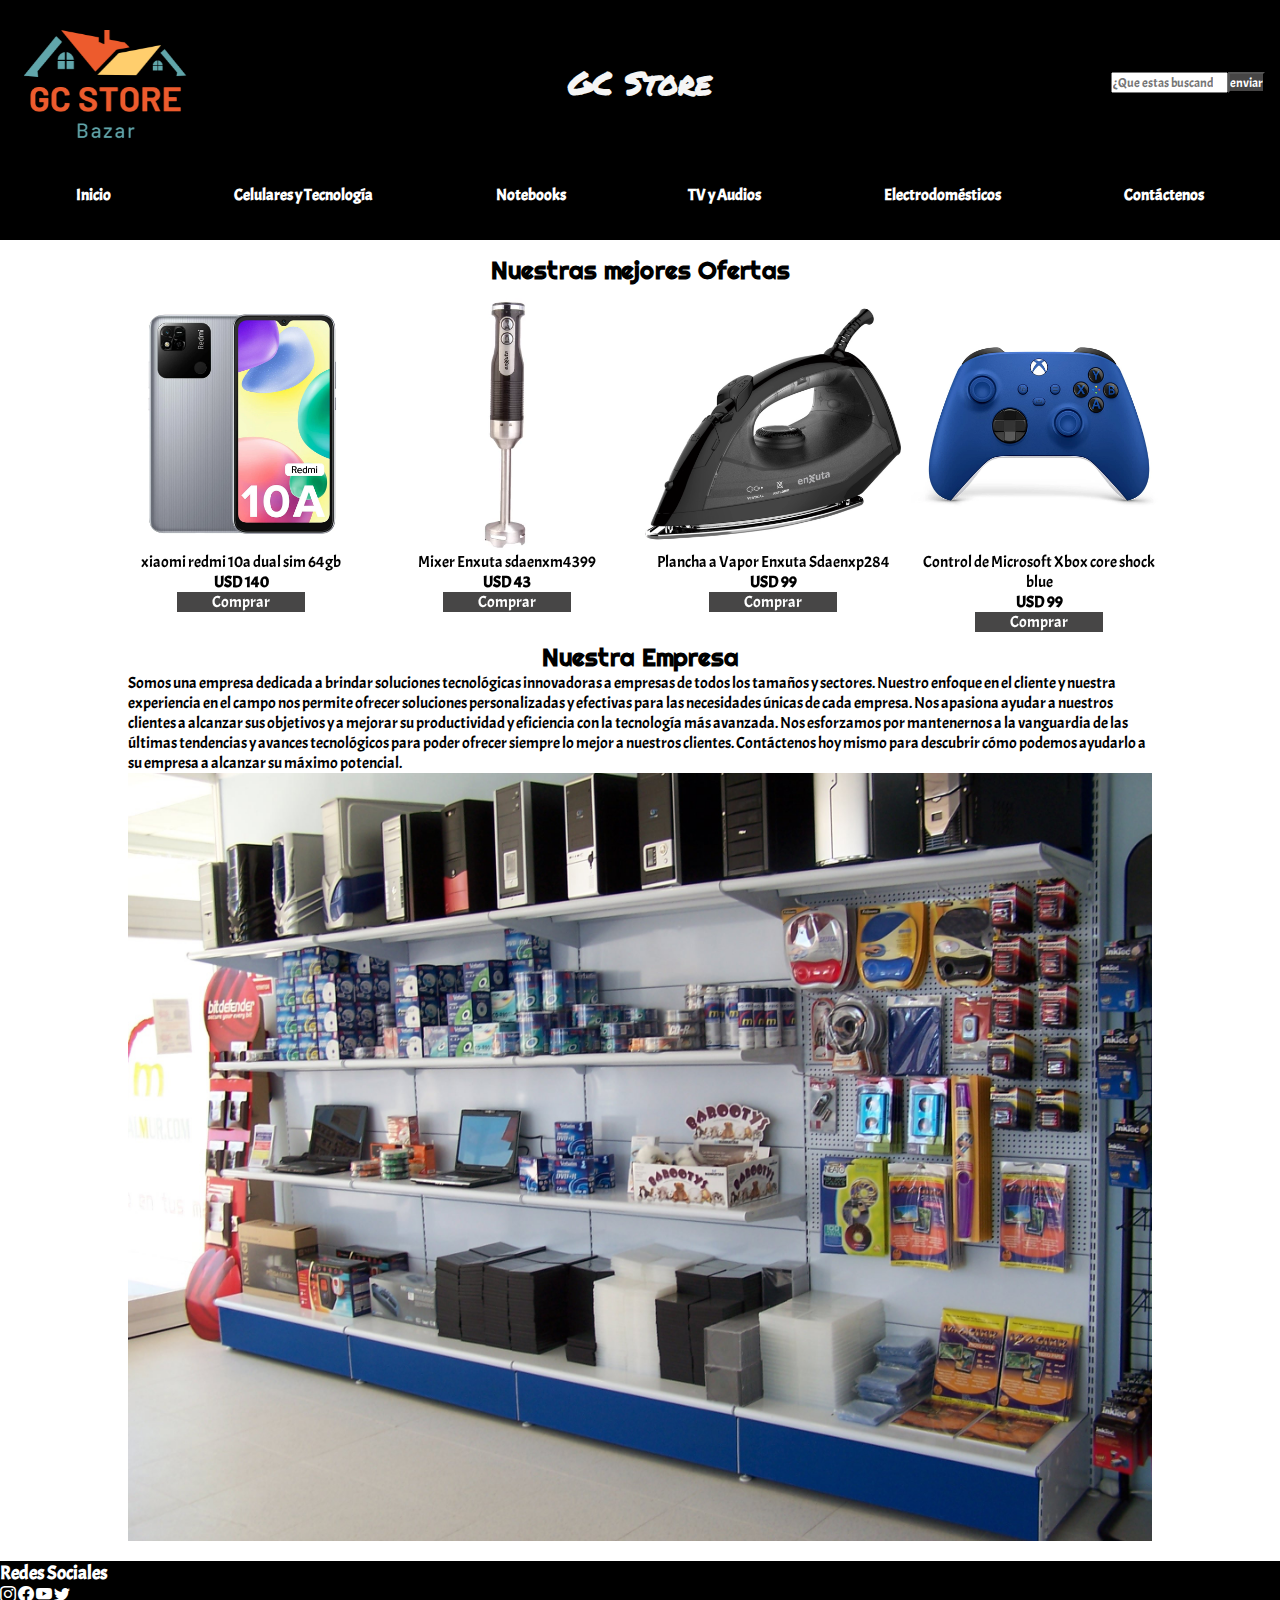
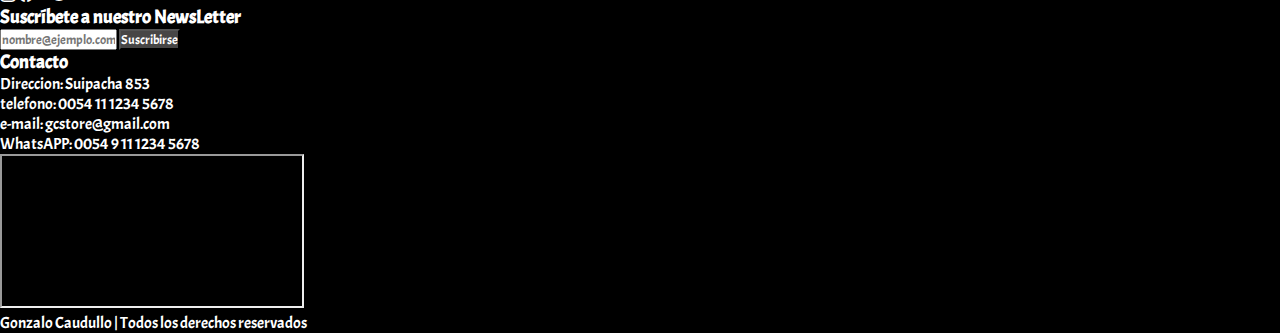
==== commit 3952af54: "Desarrollo Footer con Bootstrap y ajusto detalles del formulario contáctenos" ====
--- a/index.html
+++ b/index.html
@@ -10,6 +10,7 @@
     <title>GC Store - La mejor tienda de Informatica y tecnologia del País</title>
     <link href="https://cdn.jsdelivr.net/npm/bootstrap@5.3.0-alpha3/dist/css/bootstrap.min.css" rel="stylesheet"
         integrity="sha384-KK94CHFLLe+nY2dmCWGMq91rCGa5gtU4mk92HdvYe+M/SXH301p5ILy+dN9+nJOZ" crossorigin="anonymous">
+    <link rel="stylesheet" href="https://cdn.jsdelivr.net/npm/bootstrap-icons@1.10.4/font/bootstrap-icons.css">
     <link rel="stylesheet" href="./css/styles.css">
     <link href="https://unpkg.com/aos@2.3.1/dist/aos.css" rel="stylesheet">
 </head>
@@ -17,15 +18,15 @@
 <body>
     <header class="header">
         <figure>
-            <img data-aos="flip-left" data-aos-easing="ease-out-cubic" data-aos-duration="2000" class="header__logo"
-                src="./img/logo-gcstore.png" alt="Logo GC Store">
+            <img data-aos="flip-left" data-aos-easing="ease-out-cubic"
+                data-aos-duration="2000" class="header__logo" src="./img/logo-gcstore.png" alt="Logo GC Store">
         </figure>
         <div class="header__titulo-principal">
             <h1>GC Store</h1>
         </div>
         <form class="header__form" action="">
             <input class="header__form-search form-control-sm me-2" type="search" placeholder="¿Que estas buscando?">
-            <input class="header__form-submit-search btn btn-sm btn-ligth bg-body-secondary" type="submit" value="enviar">
+            <input class="header__form-submit-search btn btn-sm mi-btn" type="submit" value="enviar">
         </form>
         <nav class="header__nav">
             <ul class="header__nav-list-nav">
@@ -37,8 +38,6 @@
                 <li><a href="./pages/contactenos.html">Contáctenos</a></li>
             </ul>
         </nav>
-
-
     </header>
 
     <main class="main">
@@ -97,34 +96,44 @@
 
     </main>
 
-    <footer class="footer">
-        <div class="footer__contenedor-redes">
-            <h3 class="footer__contenedor-redes-h3">Siguenos En:</h3>
-            <ul>
-                <li class="footer__contenedor-redes-li"><img src="./img/fb_icon-icons.com_65434.png"
-                        alt="facebook-icon"><a href="">Facebook</a></li>
-                <li class="footer__contenedor-redes-li"><img
-                        src="./img/social_media_logo_twitter_icon-icons.com_59061.png" alt="facebook-icon"><a
-                        href="">Twitter</a></li>
-                <li class="footer__contenedor-redes-li"><img
-                        src="./img/social_media_logo_instagram_icon-icons.com_59062.png" alt="facebook-icon"><a
-                        href="">Instagram</a></li>
-            </ul>
-        </div>
+    <footer class="container-fluid bg-head-foot text-white mt-3">
+        <div class="container">
+            <div class="row d-flex justify-content-lg-beetween align-items-center border-bottom">
+                <!-- Redes Sociales -->
+                <div class="col-12 col-md-6 p-3">
+                    <h3 class="text-center">Redes Sociales</h3>
+                    <div class="fs-2 d-flex justify-content-around">
+                        <i class="bi bi-instagram"></i>
+                        <i class="bi bi-facebook"></i>
+                        <i class="bi bi-youtube"></i>
+                        <i class="bi bi-twitter"></i>
+                    </div>
+                    <!-- Subscripción al newsletter -->
+                    <div class="col-12 p-5">
+                        <h3 class="text-center">Suscríbete a nuestro NewsLetter</h3>
+                        <form class="d-flex gap-2" action="">
+                            <input class="form-control" type="email" placeholder="nombre@ejemplo.com">
+                            <input class="btn mi-btn" type="submit" value="Suscribirse">
+                        </form>
+                    </div>
+                </div>
+                <!-- Información de Contacto -->
+                <div class="col-12 col-md-6 d-flex flex-column align-items-center p-3">
+                    <h3 class="text-center">Contacto</h3>
+                    <ul>
+                        <li>Direccion: Suipacha 853</li>
+                        <li>telefono: 0054 11 1234 5678 </li>
+                        <li>e-mail: gcstore@gmail.com</li>
+                        <li>WhatsAPP: 0054 9 11 1234 5678 </li>
+                    </ul>
+                    <iframe class="align-items-center"
+                        src="https://www.google.com/maps/embed?pb=!1m18!1m12!1m3!1d11045.826780831363!2d-58.38901411533874!3d-34.60557881953259!2m3!1f0!2f0!3f0!3m2!1i1024!2i768!4f13.1!3m3!1m2!1s0x95bccac9b6e2e197%3A0x750fd7bfead405ed!2sSuipacha%20853%2C%20C1008AAQ%20CABA%2C%20Argentina!5e0!3m2!1ses-419!2suy!4v1678734694601!5m2!1ses-419!2suy"
+                        allowfullscreen="" loading="lazy" referrerpolicy="no-referrer-when-downgrade"></iframe>
 
-        <div class="footer__contacto">
-            <h3 class="footer__contacto-h3">Contacto:</h3>
-            <div class="footer__contacto-contenedor">
-                <ul>
-                    <li>Direccion: Suipacha 853</li>
-                    <li>telefono: 0054 11 1234 5678 </li>
-                    <li>e-mail: gcstore@gmail.com</li>
-                    <li>WhatsAPP: 0054 9 11 1234 5678 </li>
-                </ul>
-                <iframe class="footer__contacto-iframe-gmaps"
-                    src="https://www.google.com/maps/embed?pb=!1m18!1m12!1m3!1d11045.826780831363!2d-58.38901411533874!3d-34.60557881953259!2m3!1f0!2f0!3f0!3m2!1i1024!2i768!4f13.1!3m3!1m2!1s0x95bccac9b6e2e197%3A0x750fd7bfead405ed!2sSuipacha%20853%2C%20C1008AAQ%20CABA%2C%20Argentina!5e0!3m2!1ses-419!2suy!4v1678734694601!5m2!1ses-419!2suy"
-                    width="600" height="450" style="border:0;" allowfullscreen="" loading="lazy"
-                    referrerpolicy="no-referrer-when-downgrade"></iframe>
+                </div>
+            </div>
+            <div>
+                <p class="text-center m-0 p-2">Gonzalo Caudullo | Todos los derechos reservados</p>
             </div>
         </div>
 
--- a/css/styles.css
+++ b/css/styles.css
@@ -31,7 +31,11 @@
 }
 
 .bg-head-foot {
-  background-color: rgba(0, 0, 0, 0);
+  background-color: rgb(0, 0, 0);
+}
+
+.text-white {
+  color: rgb(255, 255, 255);
 }
 
 .header {
@@ -40,7 +44,6 @@
   padding-left: 15px;
   padding-right: 15px;
   color: whitesmoke;
-  /* padding-bottom: none; */
 }
 .header__titulo-principal h1 {
   color: whitesmoke;
@@ -54,7 +57,7 @@
 .header__nav-list-nav {
   display: flex;
   flex-direction: column;
-  gap: 10px;
+  margin-bottom: 0;
 }
 .header__nav-list-nav li {
   font-weight: bold;
@@ -74,7 +77,7 @@
     display: grid;
     grid-template-columns: 1fr 1fr 1fr;
     grid-template-rows: 15vh 10vh;
-    grid-gap: 10px;
+    grid-gap: 0px;
     align-items: center;
   }
   .header__logo {
@@ -94,70 +97,6 @@
   }
   .header__nav {
     grid-column: span 3;
-  }
-}
-.footer {
-  display: flex;
-  flex-direction: column;
-  flex-wrap: wrap;
-  justify-content: space-around;
-  background-color: black;
-  padding: 15px;
-}
-.footer__contacto {
-  display: flex;
-  flex-direction: column;
-  color: white;
-  text-align: left;
-}
-.footer__contacto-h3 {
-  text-align: center;
-}
-.footer__contacto-contenedor {
-  display: flex;
-  flex-direction: column;
-  color: white;
-  align-items: center;
-  /* gap: 20px; */
-}
-.footer__contacto-iframe-gmaps {
-  width: 80vw;
-  height: 80vw;
-  padding: 20px;
-  align-items: center;
-}
-.footer__contenedor-redes {
-  display: flex;
-  flex-direction: column;
-  padding: 10px;
-  align-items: center;
-}
-.footer__contenedor-redes li {
-  display: flex;
-  flex-direction: row;
-}
-.footer__contenedor-redes li a {
-  color: white;
-  padding: 10px;
-  text-decoration: none;
-}
-.footer__contenedor-redes h3 {
-  color: white;
-}
-.footer__contenedor-redes img {
-  width: 30px;
-}
-
-@media (min-width: 576px) {
-  .footer {
-    display: flex;
-    flex-direction: row;
-  }
-  .footer__contacto-iframe-gmaps {
-    width: 30vw;
-    height: 20vw;
-    padding: 20px;
-    align-items: center;
   }
 }
 .ofertas-seccion__tarjeta {
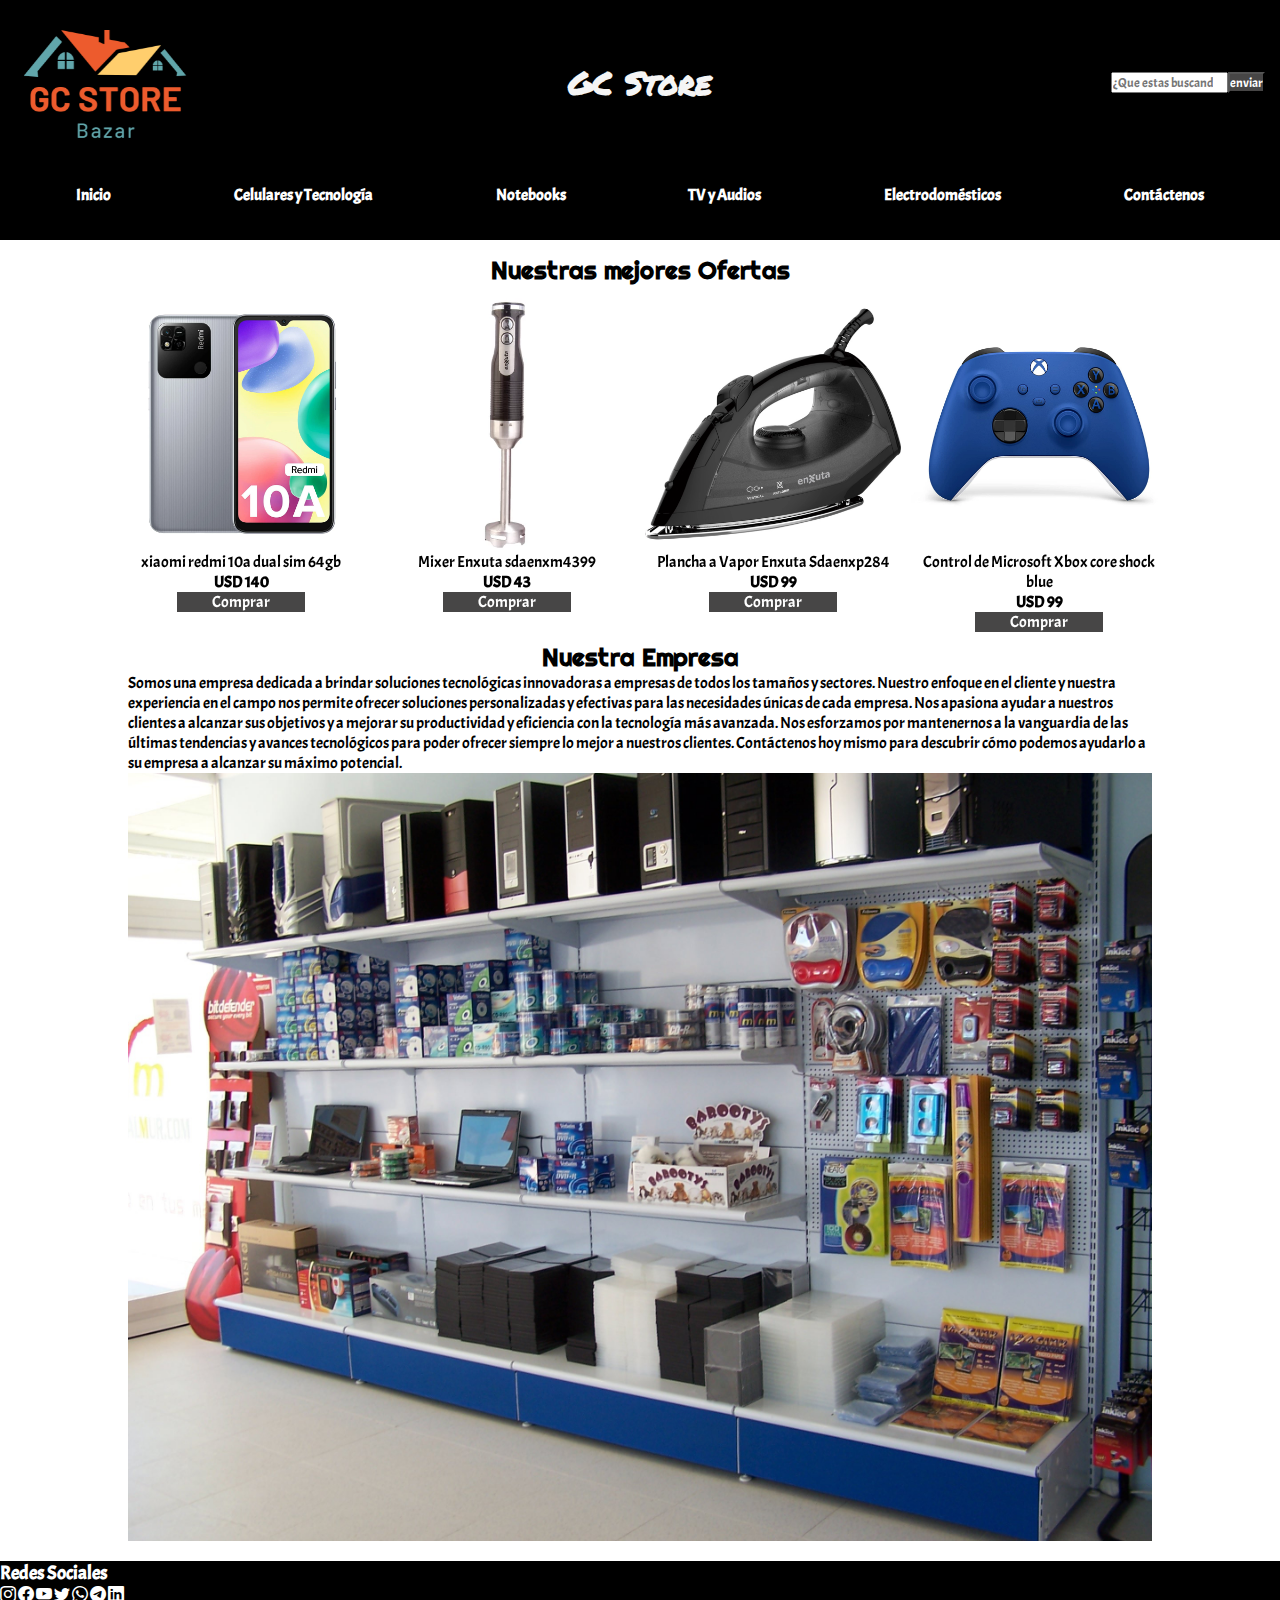
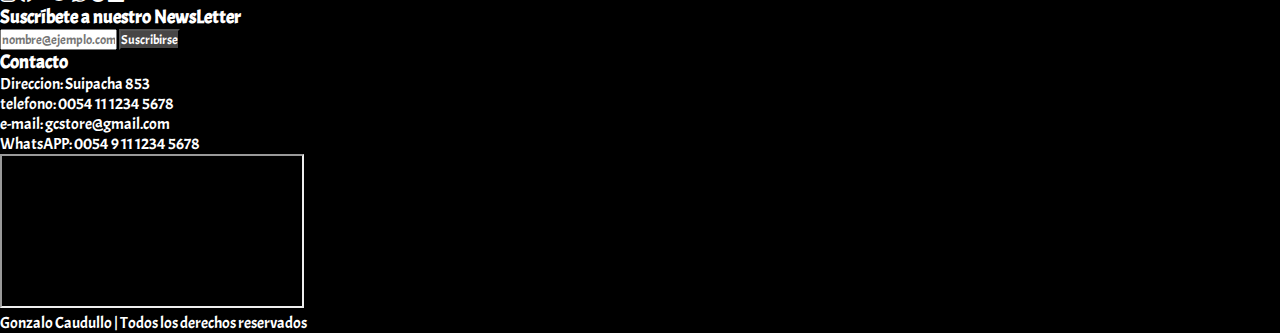
==== commit fcd77e45: "Ajusto detalles del sitio para 3ra entrega" ====
--- a/index.html
+++ b/index.html
@@ -107,6 +107,9 @@
                         <i class="bi bi-facebook"></i>
                         <i class="bi bi-youtube"></i>
                         <i class="bi bi-twitter"></i>
+                        <i class="bi bi-whatsapp"></i>
+                        <i class="bi bi-telegram"></i>
+                        <i class="bi bi-linkedin"></i>
                     </div>
                     <!-- Subscripción al newsletter -->
                     <div class="col-12 p-5">
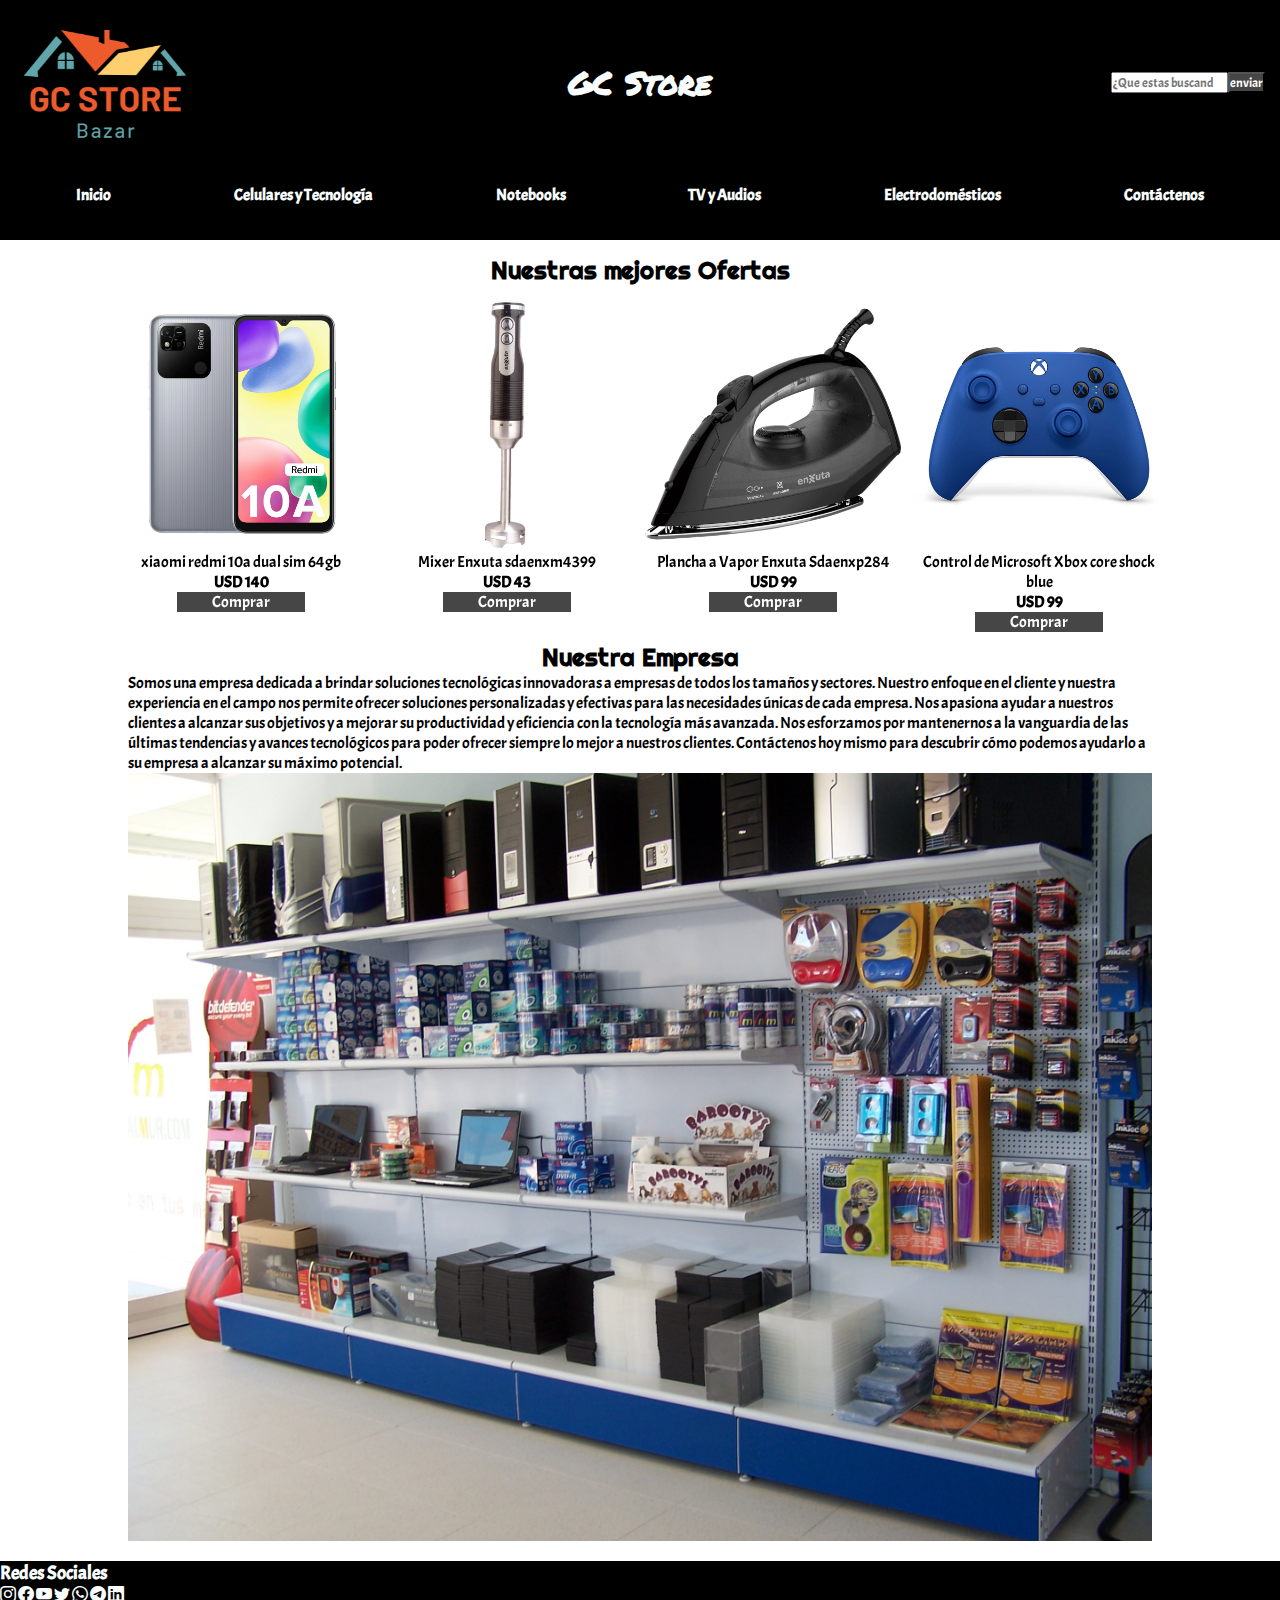
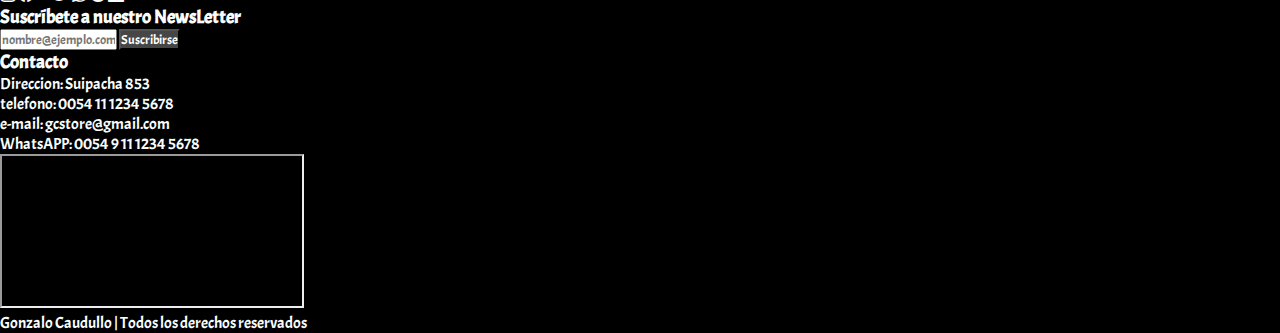
==== commit d991fe0f: "Corrijo detalles y agrego mixins de scss" ====
--- a/index.html
+++ b/index.html
@@ -7,7 +7,7 @@
     <meta name="viewport" content="width=device-width, initial-scale=1.0">
     <meta name="description"
         content="Componentes, Conectividad, Computadoras, Monitores, Impresoras, Periféricos, Gaming, Audio e Imagen. Enviamos a todo el País. Tecnología con garantía.">
-    <title>GC Store - La mejor tienda de Informatica y tecnologia del País</title>
+    <title>GC Store - La mejor tienda de Informatica y tecnología del País</title>
     <link href="https://cdn.jsdelivr.net/npm/bootstrap@5.3.0-alpha3/dist/css/bootstrap.min.css" rel="stylesheet"
         integrity="sha384-KK94CHFLLe+nY2dmCWGMq91rCGa5gtU4mk92HdvYe+M/SXH301p5ILy+dN9+nJOZ" crossorigin="anonymous">
     <link rel="stylesheet" href="https://cdn.jsdelivr.net/npm/bootstrap-icons@1.10.4/font/bootstrap-icons.css">
@@ -16,7 +16,7 @@
 </head>
 
 <body>
-    <header class="header">
+    <header class="header bg-head-foot">
         <figure>
             <img data-aos="flip-left" data-aos-easing="ease-out-cubic"
                 data-aos-duration="2000" class="header__logo" src="./img/logo-gcstore.png" alt="Logo GC Store">
@@ -96,7 +96,7 @@
 
     </main>
 
-    <footer class="container-fluid bg-head-foot text-white mt-3">
+    <footer class="container-fluid bg-head-foot text-color mt-3">
         <div class="container">
             <div class="row d-flex justify-content-lg-beetween align-items-center border-bottom">
                 <!-- Redes Sociales -->
--- a/css/styles.css
+++ b/css/styles.css
@@ -34,19 +34,18 @@
   background-color: rgb(0, 0, 0);
 }
 
-.text-white {
-  color: rgb(255, 255, 255);
+.text-color {
+  color: rgb(249, 253, 253);
 }
 
 .header {
-  background-color: rgb(0, 0, 0);
   padding-top: 15px;
   padding-left: 15px;
   padding-right: 15px;
-  color: whitesmoke;
+  color: rgb(249, 253, 253);
 }
 .header__titulo-principal h1 {
-  color: whitesmoke;
+  color: rgb(249, 253, 253);
   font-family: permanentmaker, "Lucida Sans Regular", "Lucida Grande", "Lucida Sans Unicode", Geneva, Verdana, sans-serif;
   font-size: 2rem;
   text-align: center;
@@ -66,7 +65,7 @@
 }
 .header__nav-list-nav li a {
   text-decoration: none;
-  color: white;
+  color: rgb(249, 253, 253);
 }
 .header__form {
   display: none;
@@ -142,7 +141,6 @@
   background-color: rgb(71, 70, 70);
   color: white;
 }
-
 .mi-btn:hover {
   background-color: white;
   border: 2px solid rgb(71, 70, 70);
@@ -169,7 +167,7 @@
 }
 .main__nuestra-empresa {
   display: flex;
-  flex-flow: column;
+  flex-direction: column;
   align-items: center;
 }
 .main__nuestra-empresa h2 {
